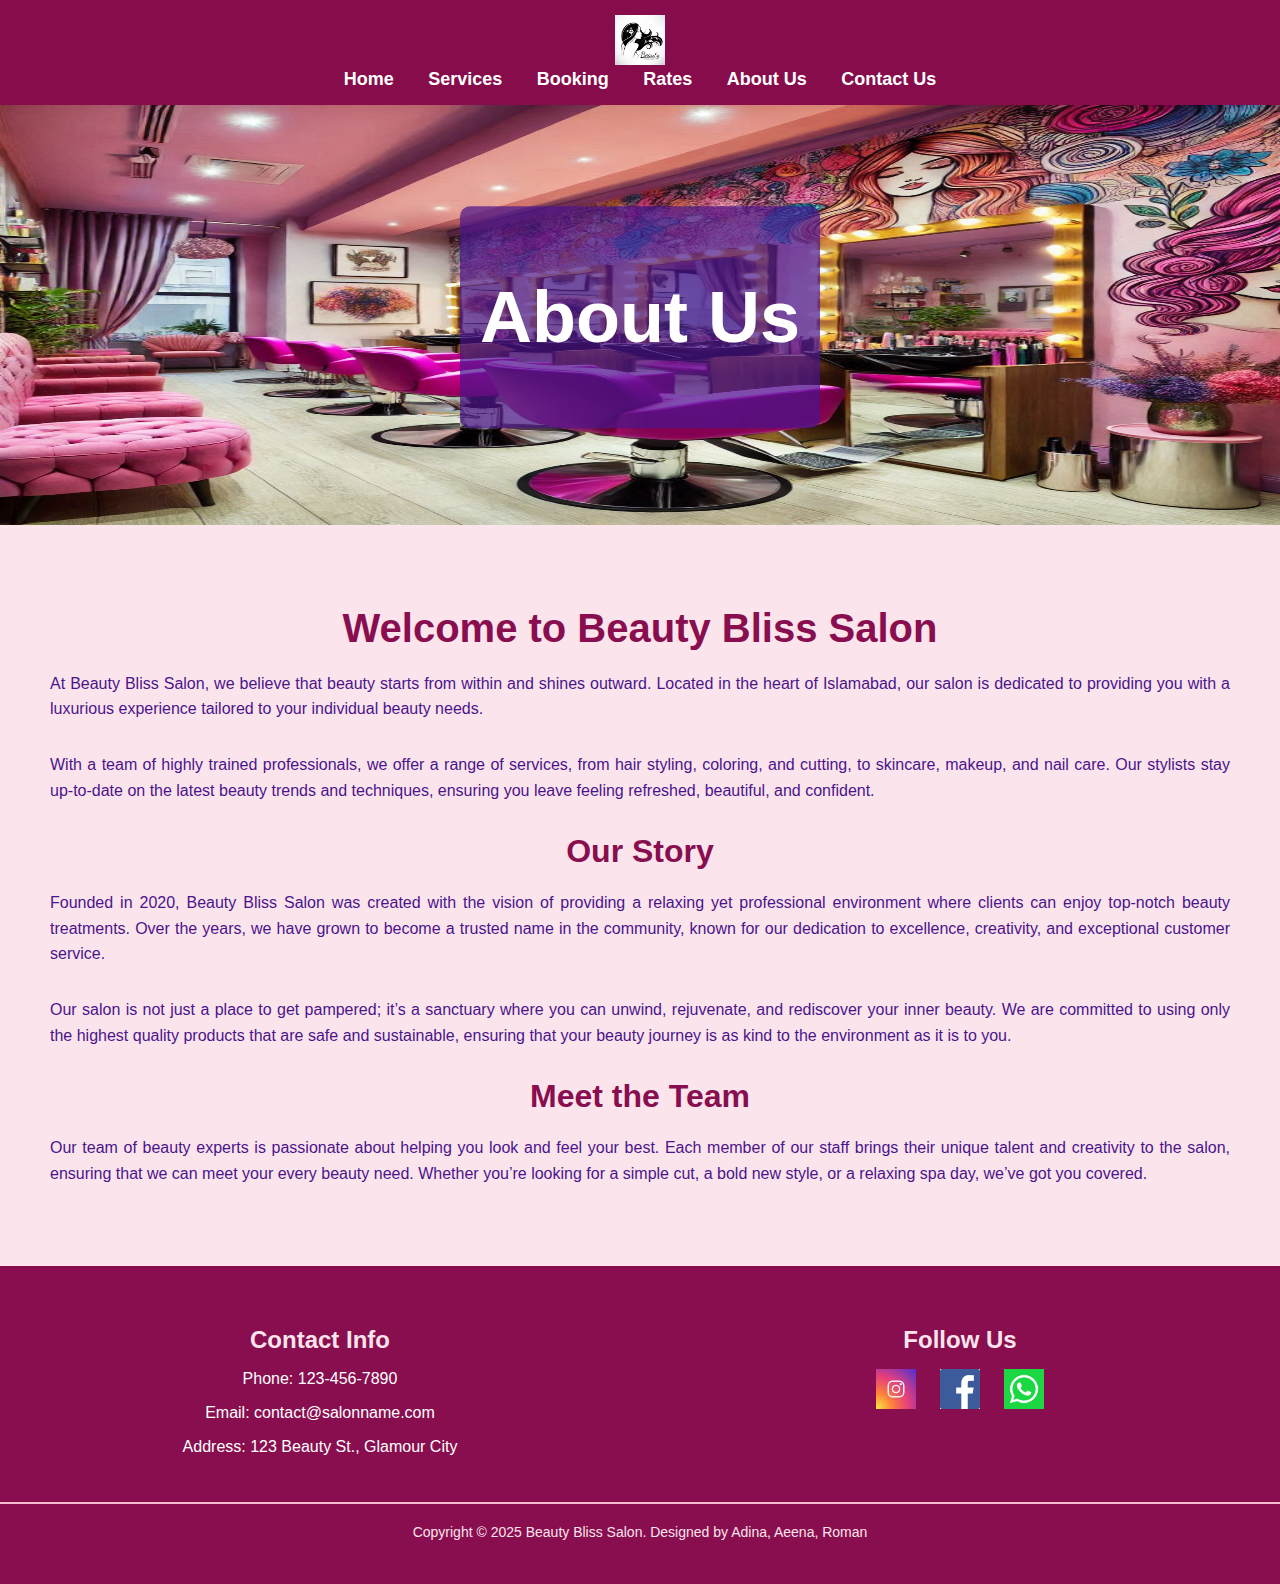
==== about.html @ 5cc4d606 "Add files via upload" ====
<!DOCTYPE html>
<html lang="en">
<head>
    <meta charset="UTF-8">
    <meta http-equiv="X-UA-Compatible" content="IE=edge">
    <meta name="viewport" content="width=device-width, initial-scale=1.0">
    <link rel="stylesheet" href="about.css">
    <title>About Us - Salon</title>
</head>
<body>
    <header class="header">
        <div class="logo2">
            <a href="index.html"> 
                <img src="Womans Hair Style Stylized Sillhouette Stock Vector - Illustration of icon, portrait_ 108704468.jpeg" alt="Salon Logo">
            </a>
        </div>
        <nav class="nav-items">
            <a href="index.html">Home</a>
            <a href="services.html">Services</a>
            <a href="booking.html">Booking</a>
            <a href="rates.html">Rates</a>
            <a href="about.html">About Us</a>
            <a href="contact.html">Contact Us</a>
        </nav>
    </header>
    
    <section class="rel">
        <img src="a pink and purple beauty salon.png" alt="Salon Banner" width="100%" height="420px">
        <div class="center"><h2> About Us </h2></div>
    </section>

    <section class="about-section">
        <h1>Welcome to Beauty Bliss Salon</h1>
        <p>At Beauty Bliss Salon, we believe that beauty starts from within and shines outward. Located in the heart of Islamabad, our salon is dedicated to providing you with a luxurious experience tailored to your individual beauty needs.</p>

        <p>With a team of highly trained professionals, we offer a range of services, from hair styling, coloring, and cutting, to skincare, makeup, and nail care. Our stylists stay up-to-date on the latest beauty trends and techniques, ensuring you leave feeling refreshed, beautiful, and confident.</p>

        <h2>Our Story</h2>
        <p>Founded in 2020, Beauty Bliss Salon was created with the vision of providing a relaxing yet professional environment where clients can enjoy top-notch beauty treatments. Over the years, we have grown to become a trusted name in the community, known for our dedication to excellence, creativity, and exceptional customer service.</p>

        <p>Our salon is not just a place to get pampered; it’s a sanctuary where you can unwind, rejuvenate, and rediscover your inner beauty. We are committed to using only the highest quality products that are safe and sustainable, ensuring that your beauty journey is as kind to the environment as it is to you.</p>

        <h2>Meet the Team</h2>
        <p>Our team of beauty experts is passionate about helping you look and feel your best. Each member of our staff brings their unique talent and creativity to the salon, ensuring that we can meet your every beauty need. Whether you’re looking for a simple cut, a bold new style, or a relaxing spa day, we’ve got you covered.</p>
    </section>

    <section class="footer">
        <div class="footer-sections">
            <div class="section">
                <h2>Contact Info</h2>
                <p>Phone: 123-456-7890</p>
                <p>Email: contact@salonname.com</p>
                <p>Address: 123 Beauty St., Glamour City</p>
            </div>
            <div class="section">
                <h2>Follow Us</h2>
                <a href="https://www.instagram.com/"><img src="Premium Photo _ Instagram logo neon light, instagram glow in the dark.jpeg" alt="Instagram"></a>
                <a href="https://www.facebook.com/"><img src="The Big 4 Glossary_ Facebook, Twitter, LinkedIn, and Pinterest.jpeg" alt="Facebook"></a>
                <a href="https://www.whatsapp.com/"><img src="Icônes de Whatsapp en téléchargement gratuit.jpeg" alt="WhatsApp"></a>
            </div>
        </div>
        <div class="footer-hr"></div>
        <div class="footer-sub">
            <p>Copyright © 2025 Beauty Bliss Salon. Designed by Adina, Aeena, Roman</p>
        </div>
    </section>
</body>
</html>
---- about.css ----
body {
    font-family: Arial, sans-serif;
    margin: 0;
    padding: 0;
    background-color: #fce4ec; 
    color: #4a148c;
}

header {
    background-color: #870c4c;
    color: white;
    padding: 15px 0;
    text-align: center;
    position: sticky;
    top: 0;
    z-index: 1000;
}

header .logo2 img {
    height: 50px;
}

.nav-items {
    display: inline-block;
}

.nav-items a {
    color: white;
    text-decoration: none;
    margin: 0 15px;
    font-size: 18px;
    font-weight: bold;
}

.nav-items a:hover {
    color: #f8bbd0; 
}

.rel {
    position: relative;
}

.center {
    position: absolute;
    top: 50%;
    left: 50%;
    transform: translate(-50%, -50%);
    color: white;
    font-size: 3em;
    background-color: rgba(74, 20, 140, 0.7); 
    padding: 10px 20px;
    border-radius: 10px;
}


.about-section {
    padding: 50px;
    background-color: #fce4ec; 
}

.about-section h1, .about-section h2 {
    color: #880e4f; 
    text-align: center;
    margin-bottom: 20px;
}

.about-section p {
    text-align: justify;
    font-size: 16px;
    line-height: 1.6;
    margin-bottom: 30px;
}

.about-section h1 {
    font-size: 2.5em;
}

.about-section h2 {
    font-size: 2em;
}

.footer {
    background-color: #880e4f; 
    color: white;
    padding: 30px 0;
    text-align: center;
}

.footer-sections {
    display: flex;
    justify-content: space-around;
    flex-wrap: wrap;
    margin-bottom: 20px;
}

.footer-sections .section {
    flex: 1;
    margin: 10px;
    max-width: 300px;
}

.footer-sections h2 {
    color: #fce4ec;
    font-size: 1.5em;
    margin-bottom: 15px;
}

.footer-sections p {
    color: white;
    font-size: 16px;
}

.footer-sections a img {
    width: 40px;
    margin: 0 10px;
}

.footer-hr {
    height: 2px;
    background-color: #f8bbd0; 
    margin: 20px 0;
}

.footer-sub {
    font-size: 14px;
    color: #fce4ec; 
}
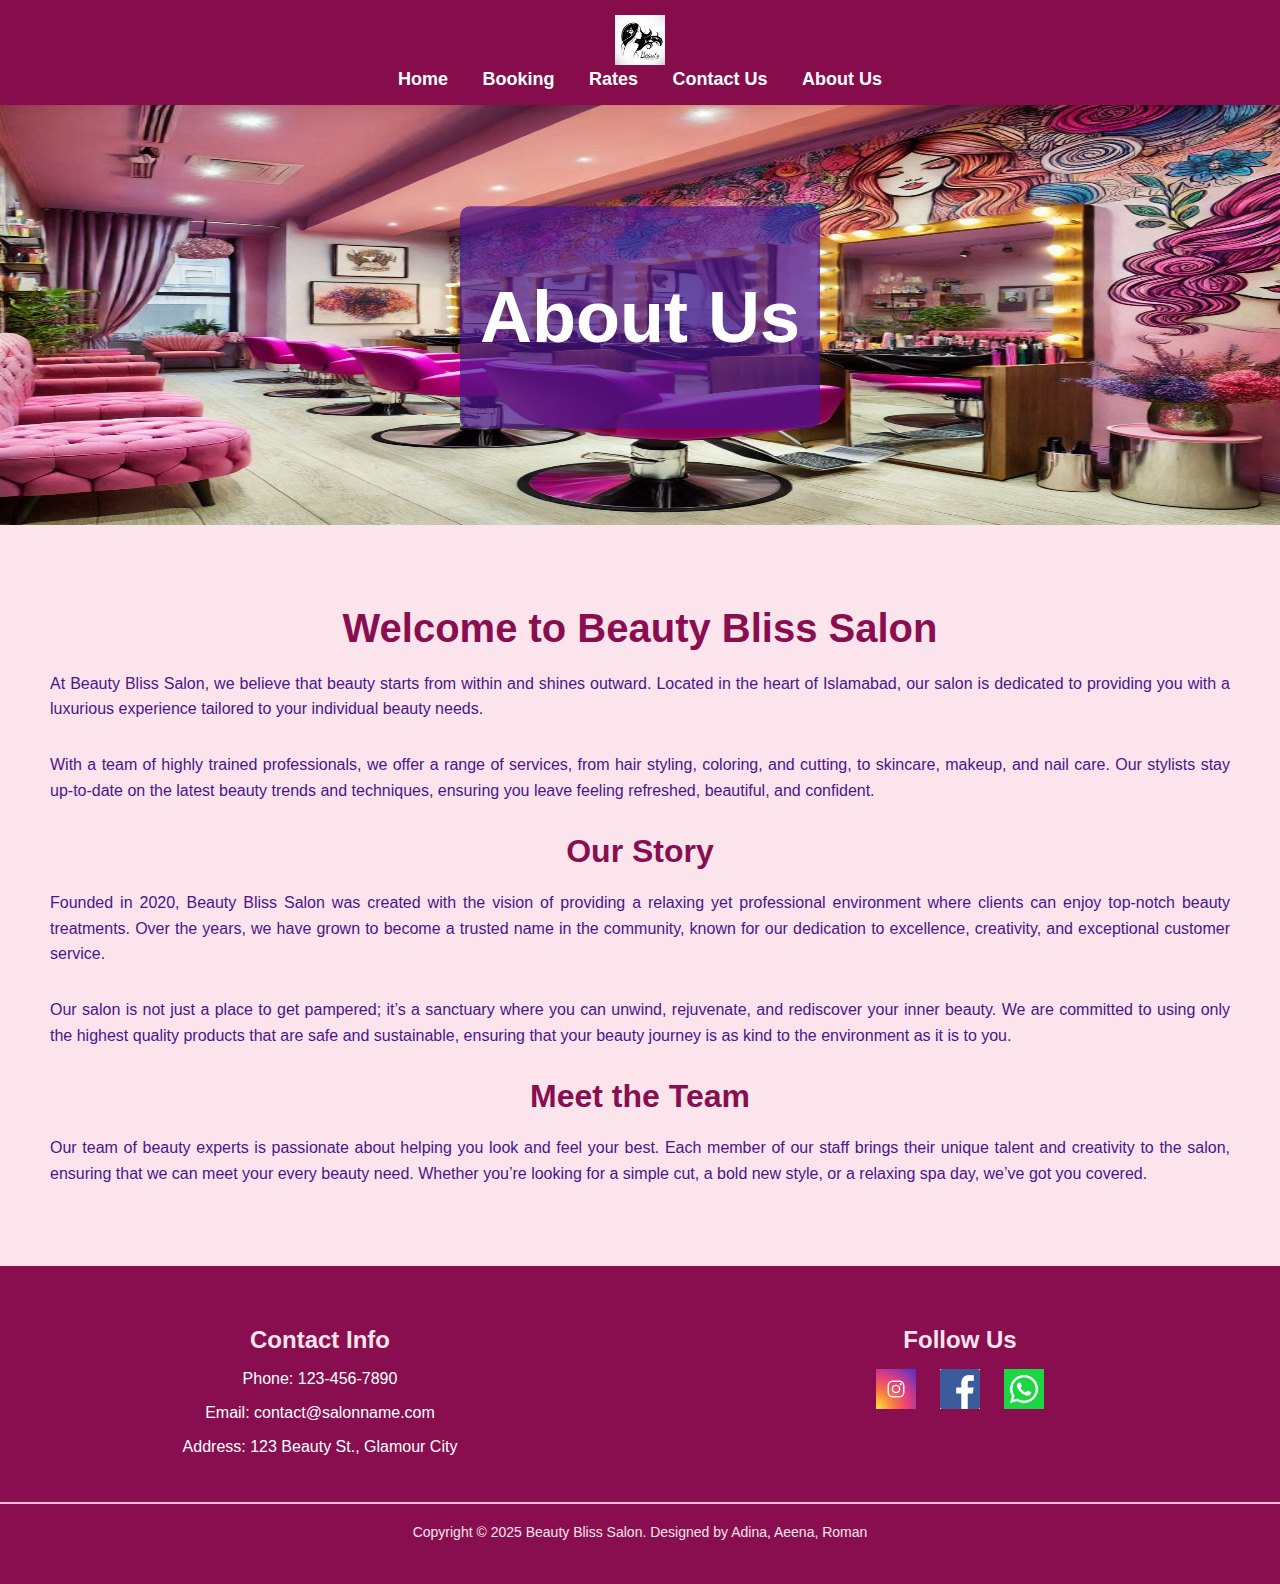
==== commit 7d736ed7: "Update about.html" ====
--- a/about.html
+++ b/about.html
@@ -16,11 +16,11 @@
         </div>
         <nav class="nav-items">
             <a href="index.html">Home</a>
-            <a href="services.html">Services</a>
             <a href="booking.html">Booking</a>
             <a href="rates.html">Rates</a>
+            <a href="contact.html">Contact Us</a>
             <a href="about.html">About Us</a>
-            <a href="contact.html">Contact Us</a>
+   
         </nav>
     </header>
     
--- a/about.css
+++ b/about.css
@@ -11,9 +11,9 @@
     color: white;
     padding: 15px 0;
     text-align: center;
-    position: sticky;
+    position: static;
     top: 0;
-    z-index: 1000;
+
 }
 
 header .logo2 img {
